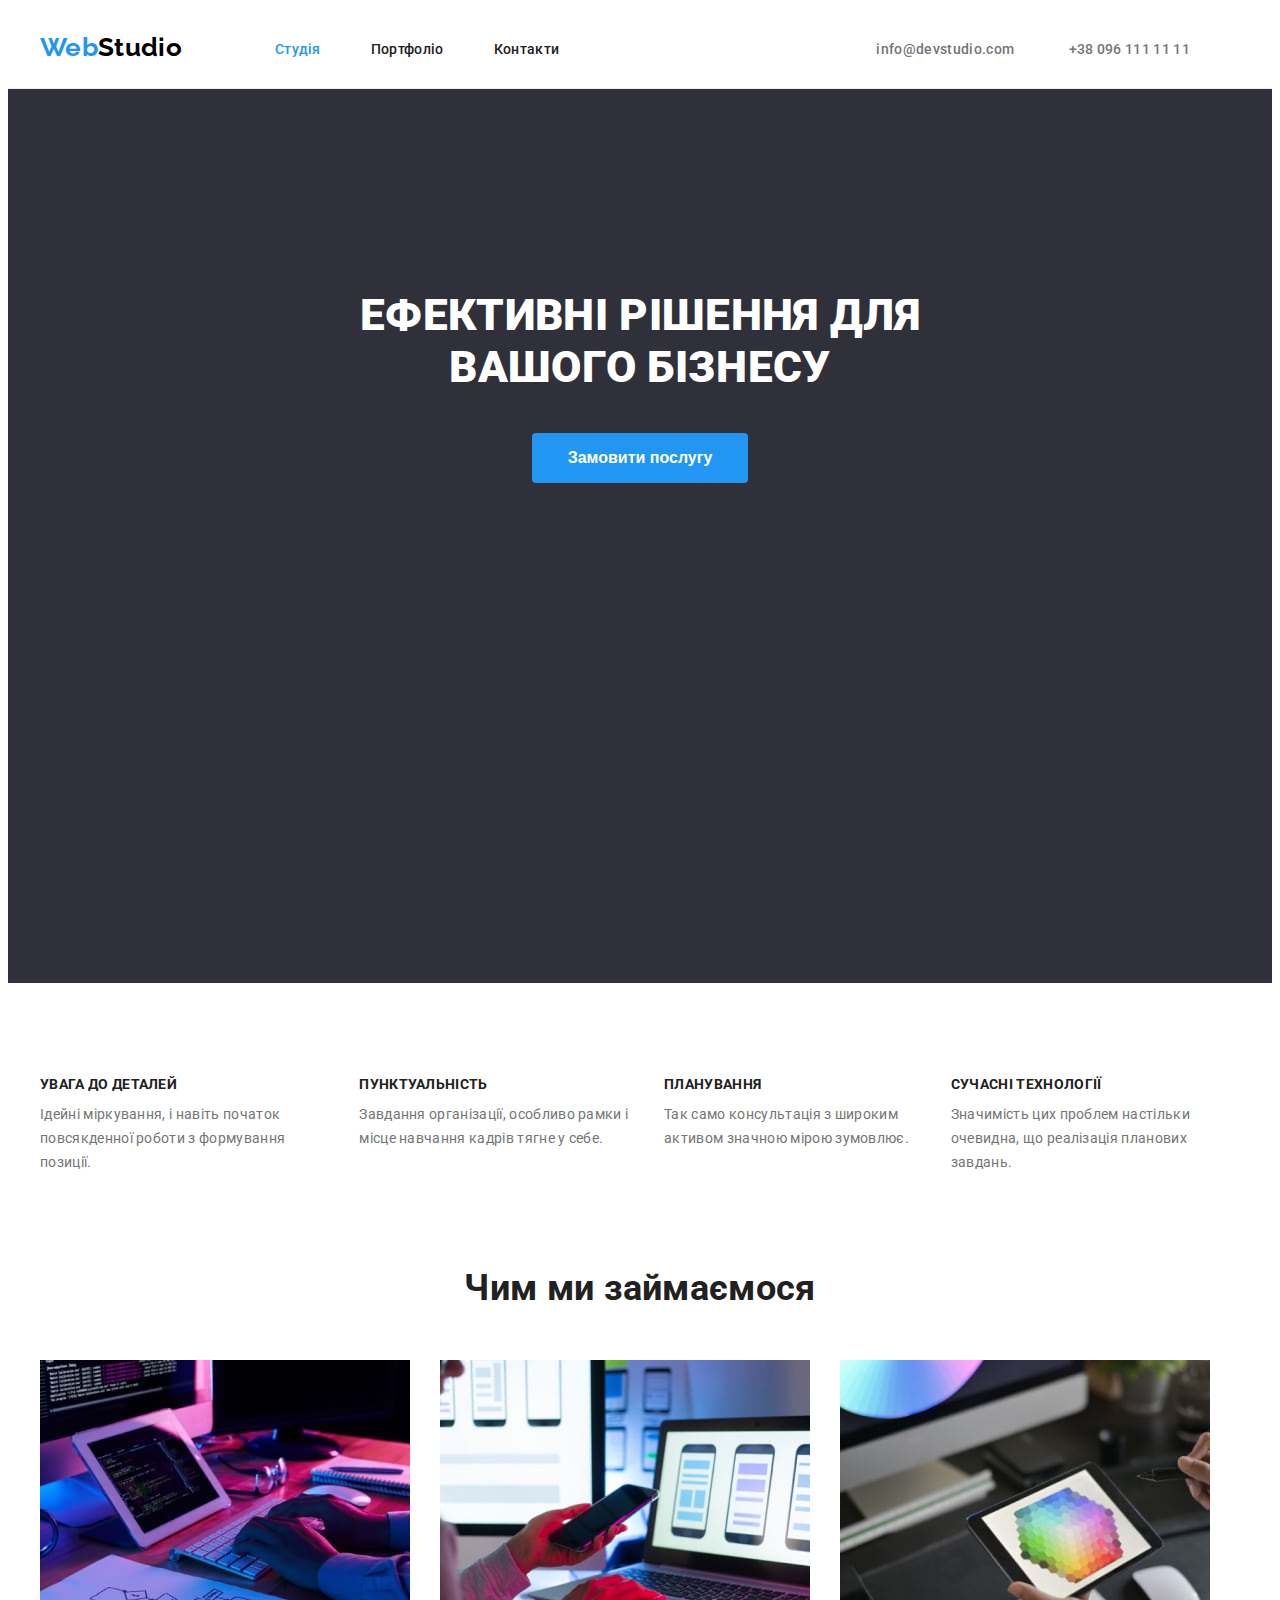
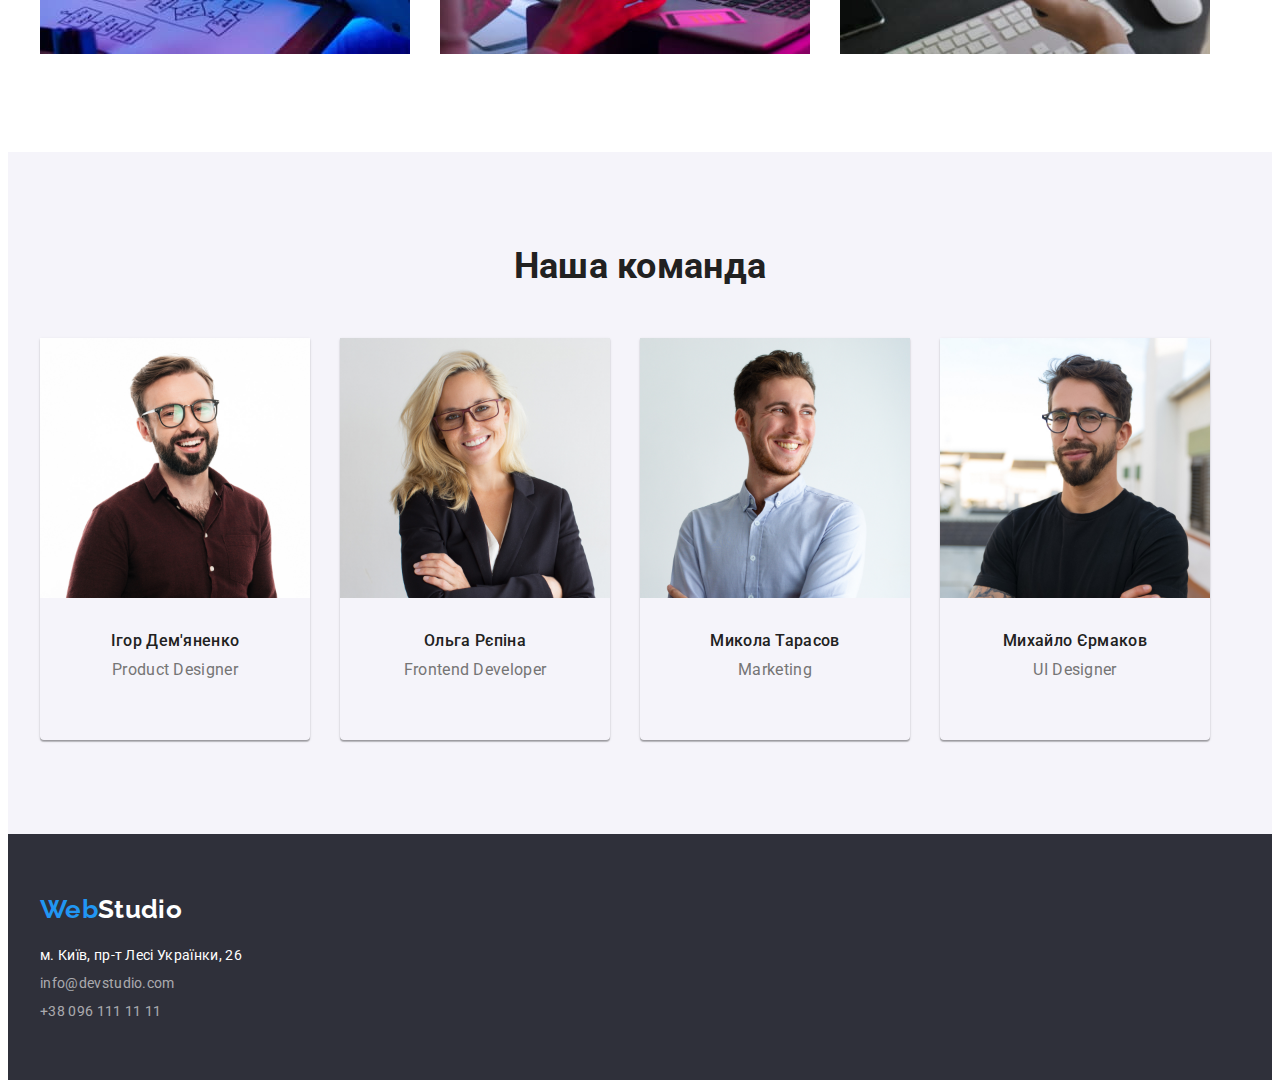
==== index.html @ 250f9b8c "start" ====
<!DOCTYPE html>
<html lang="ua">
  <head>
    <meta charset="UTF-8" />
    <meta http-equiv="X-UA-Compatible" content="IE=edge" />
    <meta name="viewport" content="width=device-width, initial-scale=1.0" />
    <title>Hometask 1</title>
    <link
      rel="stylesheet"
      href="https://cdnjs.cloudflare.com/ajax/libs/modern-normalize/1.1.0/modern-normalize.min.css"
      integrity="sha512-wpPYUAdjBVSE4KJnH1VR1HeZfpl1ub8YT/NKx4PuQ5NmX2tKuGu6U/JRp5y+Y8XG2tV+wKQpNHVUX03MfMFn9Q=="
      crossorigin="anonymous"
      referrerpolicy="no-referrer"
    />
    <link
      href="https://fonts.googleapis.com/css2?family=Raleway:wght@700&family=Roboto:wght@400;500;700;900&display=swap"
      rel="stylesheet"
    />
    <link rel="stylesheet" href="./css/styles.css" />
  </head>
  <body>
    <!-- Шапка сайта -->
    <header class="header">
      <div class="container header-container">
        <nav class="navigation">
          <a class="logo" href="./index.html"> Web<span class="logo-black">Studio</span> </a>

          <ul class="site-nav list">
            <li><a href="/" class="link active">Студія</a></li>
            <li><a href="./portfolio.html" class="link">Портфоліо</a></li>
            <li><a href="" class="link">Контакти</a></li>
          </ul>
        </nav>

        <div class="header-right">
          <a href="mailto:info@devstudio.com" class="contact-link">info@devstudio.com</a>
          <a href="tel:+380961111111" class="contact-link">+38 096 111 11 11</a>
        </div>
      </div>
    </header>
    <main>
      <!-- Послуга -->
      <section class="section service">
        <div class="container">
          <div class="service-wrap">
            <h1 class="service-title">Ефективні рішення для вашого бізнесу</h1>
            <button type="button" class="order-button">Замовити послугу</button>
          </div>
        </div>
      </section>
      <!-- Особливості -->
      <section class="section features">
        <div class="container">
          <h2 class="section-title">Особливості</h2>
          <ul class="features-list">
            <li class="feature-item">
              <h3 class="features-title">УВАГА ДО ДЕТАЛЕЙ</h3>
              <p class="text">
                Ідейні міркування, і навіть початок повсякденної роботи з формування позиції.
              </p>
            </li>
            <li class="feature-item">
              <h3 class="features-title">ПУНКТУАЛЬНІСТЬ</h3>
              <p class="text">
                Завдання організації, особливо рамки і місце навчання кадрів тягне у себе.
              </p>
            </li>
            <li class="feature-item">
              <h3 class="features-title">ПЛАНУВАННЯ</h3>
              <p class="text">Так само консультація з широким активом значною мірою зумовлює.</p>
            </li>
            <li class="feature-item">
              <h3 class="features-title">СУЧАСНІ ТЕХНОЛОГІЇ</h3>
              <p class="text">
                Значимість цих проблем настільки очевидна, що реалізація планових завдань.
              </p>
            </li>
          </ul>
        </div>
      </section>
      <!-- Навички -->
      <section class="section skils">
        <div class="container">
          <h2 class="skils-title">Чим ми займаємося</h2>
          <ul class="skils-list">
            <li class="skils-item">
              <img src="./images/img-box1.jpg" alt="Десктопні додатки" width="370" />
            </li>
            <li class="skils-item">
              <img src="./images/img-box2.jpg" alt="Мобільні додатки" width="370" />
            </li>
            <li class="skils-item">
              <img src="./images/img-box3.jpg" alt="Дизайнерські рішення" width="370" />
            </li>
          </ul>
        </div>
      </section>
      <!-- Команда -->
      <section class="section team">
        <div class="container">
          <h2 class="section-title">Наша команда</h2>
          <ul class="team-list">
            <li class="team-item">
              <img src="./images/img-card1.jpg" alt="Ігор Дем'яненко" width="270" />
              <div class="card-info">
                <h3 class="name-title">Ігор Дем'яненко</h3>
                <p class="text">Product Designer</p>
              </div>
            </li>
            <li class="team-item">
              <img src="./images/img-card2.jpg" alt="Ольга Рєпіна" width="270" />
              <div class="card-info">
                <h3 class="name-title">Ольга Рєпіна</h3>
                <p class="text">Frontend Developer</p>
              </div>
            </li>
            <li class="team-item">
              <img src="./images/img-card3.jpg" alt="Микола Тарасов" width="270" />
              <div class="card-info">
                <h3 class="name-title">Микола Тарасов</h3>
                <p class="text">Marketing</p>
              </div>
            </li>
            <li class="team-item">
              <img src="./images/img-card4.jpg" alt="Михайло Єрмаков" width="270" />
              <div class="card-info">
                <h3 class="name-title">Михайло Єрмаков</h3>
                <p class="text">UI Designer</p>
              </div>
            </li>
          </ul>
        </div>
      </section>
    </main>
    <!-- Адреси -->
    <footer class="footer">
      <div class="container">
        <a class="logo" href="./index.html"> Web<span class="logo-white">Studio</span> </a>
        <address>
          <ul class="address-list">
            <li class="address-item">
              <a href="https://goo.gl/maps/wEpCzDUVnpKATDQ2A" class="contact-link">
                <span class="address-link">м. Київ, пр-т Лесі Українки, 26</span>
              </a>
            </li>
            <li class="address-item">
              <a href="mailto:info@devstudio.com" class="contact-link">info@devstudio.com</a>
            </li>
            <li class="address-item">
              <a href="tel:+380961111111" class="contact-link">+38 096 111 11 11</a>
            </li>
          </ul>
        </address>
      </div>
    </footer>
  </body>
</html>
---- css/styles.css ----
:root {
  --primary-text-color: #212121;
  --title-text-color: #212121;
  --accent-color: #2196f3;
  --primary-white-color: #ffffff;
  --secondary-text-color: #757575;
  --primary-grey-color: #2f303a;
  --secondary-white-color: #f5f5f5;
}

body {
  color: var(--primary-text-color);
  background-color: var(--primary-white-color);
  font-family: Roboto, sans-serif;
  letter-spacing: 0.02em;
}

h1,
h2,
h3,
h4,
h5,
h6,
ul,
p {
  margin: 0;
}

ul {
  padding: 0;
  list-style: none;
}

.section {
  padding: 94px 0;
}

.container {
  max-width: 1200px;
  padding: 0 15px;
  margin: 0 auto;
}

/* цвет основного текста #212121 */

/* вторичный цвет текста #757575 */

/* вторичный цвет текста номера rgba(255, 255, 255, 0.6); */

/* белый #FFFFFF */

/* акцент #2196F3 */

/* цвет фона шапка сайта #FFFFFF */

/* основной цвет фона #F5F5F5; */

/* цвет фона раздел услуга и адрес #2F303A */

/* цвет фона раздела команда #F5F4FA */

.header {
  border-bottom: 1px solid #ececec;
}

.header-container {
  display: flex;
  justify-content: space-between;
  align-items: center;
  height: 80px;
}

.navigation {
  display: flex;
  align-items: center;
}

.logo {
  color: var(--accent-color);
  font-family: Raleway, sans serif;
  font-weight: 700;
  font-size: 26px;
  line-height: 1.2;
  text-decoration: none;
}

.header .logo {
  margin-right: 93px;
}

.logo-black {
  color: #000000;
  font-family: Raleway, sans serif;
  font-weight: 700;
  font-size: 26px;
  line-height: 1.2;
  text-decoration: none;
}

.logo-white {
  color: var(--primary-white-color);
  font-family: Raleway, sans serif;
  font-weight: 700;
  font-size: 26px;
  line-height: 1.2;
  text-decoration: none;
}
/*  Site nav */

.site-nav {
  display: flex;
}

.site-nav .link {
  color: var(--title-text-color);
  font-weight: 500;
  font-size: 14px;
  line-height: 1.2;
  text-decoration: none;
  margin-right: 50px;
}

.site-nav li:last-child .link {
  margin-right: 0;
}

.site-nav .link.active {
  color: var(--accent-color);
}

.site-nav .link:hover,
.site-nav .link:focus {
  color: var(--accent-color);
}
.header .contact-link {
  color: var(--secondary-text-color);
  font-weight: 500;
  font-size: 14px;
  line-height: 1.14;
  text-decoration: none;
  margin-right: 50px;
}
.header .contact-link:hover,
.header .contact-link:focus {
  color: var(--accent-color);
}
/* Button */

.order-button {
  color: var(--primary-white-color);
  background-color: var(--accent-color);
  font-weight: 700;
  font-size: 16px;
  line-height: 1.8;
  width: 216px;
  height: 50px;
  margin-top: 40px;
  left: 692px;
  top: 430px;
  cursor: pointer;
  border: none;
  border-radius: 4px;
}
.order-button:hover,
.order-button:focus {
  background-color: #188ce8;
}
.filter-button {
  color: var(--title-text-color);
  background-color: #f5f4fa;
  font-weight: 500;
  font-size: 16px;
  line-height: 1.6;
  padding: 0 25px;
  height: 38px;
  left: 593px;
  top: 174px;
  font-family: inherit;
  cursor: pointer;
  border: none;
  border-radius: 4px;
}
.filter-button:hover,
.filter-button:focus {
  color: var(--primary-white-color);
  background-color: var(--accent-color);
}
.filter-button.active {
  color: var(--primary-white-color);
  background-color: var(--accent-color);
}

/* Service */
.service .container {
  display: flex;
  justify-content: center;
}

.service {
  height: 600px;
  padding-top: 200px;
  background-color: var(--primary-grey-color);
}
.service-wrap {
  display: flex;
  width: 696px;
  flex-direction: column;
  align-items: center;
}
.service-title {
  color: var(--primary-white-color);
  font-weight: 900;
  font-size: 44px;
  /* line-height: 1.36; */
  text-align: center;
  text-transform: uppercase;
}

/* Features */
.features .section-title {
  display: none;
}
.features-title {
  margin-bottom: 10px;
  color: var(--title-text-color);
  font-weight: 700;
  font-size: 14px;
  line-height: 1.14;
}

.features-list {
  display: flex;
}

.feature-item {
  margin-right: 30px;
}

.feature-item:last-child {
  margin-right: 0;
}

.features-list .text {
  color: var(--secondary-text-color);
  font-size: 14px;
  line-height: 1.7;
}

/* Skils */
.section.skils {
  padding-top: 0;
}

.skils-title {
  margin-bottom: 50px;
  color: var(--title-text-color);
  font-weight: 700;
  font-size: 36px;
  line-height: 1.16;
  text-align: center;
}

.skils-list {
  display: flex;
}

.skils-item {
  margin-right: 30px;
}

.skils-item:last-child {
  margin-right: 0;
}

/* Team */
.team {
  background-color: #f5f4fa;
}
.team .section-title {
  margin-bottom: 50px;
  color: var(--title-text-color);
  font-weight: 700;
  font-size: 36px;
  line-height: 1.16;
  text-align: center;
}
.team .name-title {
  margin: 30px 0 10px 0;
  color: var(--title-text-color);
  font-weight: 500;
  font-size: 16px;
  line-height: 1.18;
  text-align: center;
}

.team-list {
  display: flex;
}

.team-item {
  margin-right: 30px;
  box-shadow: 0px 1px 3px rgba(0, 0, 0, 0.12), 0px 1px 1px rgba(0, 0, 0, 0.14),
    0px 2px 1px rgba(0, 0, 0, 0.2);
  border-radius: 0px 0px 4px 4px;
}

.team-item:last-child {
  margin-right: 0;
}

.card-info {
  height: 108px;
}

.team-list .text {
  color: var(--secondary-text-color);
  font-size: 16px;
  line-height: 1.18;
  text-align: center;
}

/* Portfolio */

.portfolio .container {
  display: flex;
  flex-direction: column;
  align-items: center;
}

.portfolio .section-title {
  display: none;
}

/* Filter */
.filter {
  display: flex;
  margin-bottom: 50px;
}

.filter-item {
  margin-right: 8px;
}

.filter-item:last-child {
  margin-right: 0;
}

.portfolio-list {
  display: flex;
  flex-wrap: wrap;
  justify-content: space-between;
}

.portfolio-item {
  display: flex;
  flex-direction: column;
  width: 370px;
  height: 404px;
  margin-bottom: 30px;
}

.portfolio-card {
  height: 110px;
  padding: 20px 24px;
  border: 1px solid #eeeeee;
  border-top: none;
}

.portfolio-list .title {
  margin-bottom: 4px;
  color: var(--title-text-color);
  font-weight: 700;
  font-size: 18px;
  line-height: 2;
}
.portfolio-list .text {
  color: var(--secondary-text-color);
  font-size: 16px;
  line-height: 1.87;
}

/* Footer */

.footer .container {
  padding: 60px 0;
}

.footer .logo {
  margin-bottom: 20px;
  display: block;
}

/* Adress */
.footer {
  background-color: #2f303a;
}
.address-list .address-link {
  color: var(--primary-white-color);
  font-size: 14px;
  font-style: normal;
  line-height: 1.17;
}
.address-list .contact-link {
  color: rgba(255, 255, 255, 0.6);
  font-size: 14px;
  font-style: normal;
  line-height: 1.17;
  text-decoration: none;
}
.address-list .address-link:hover,
.address-list .address-link:focus {
  color: var(--accent-color);
}
.address-list .contact-link:hover,
.address-list .contact-link:focus {
  color: var(--accent-color);
}

.address-item {
  margin-bottom: 9px;
}

.address-item:last-child {
  margin-bottom: 0;
}
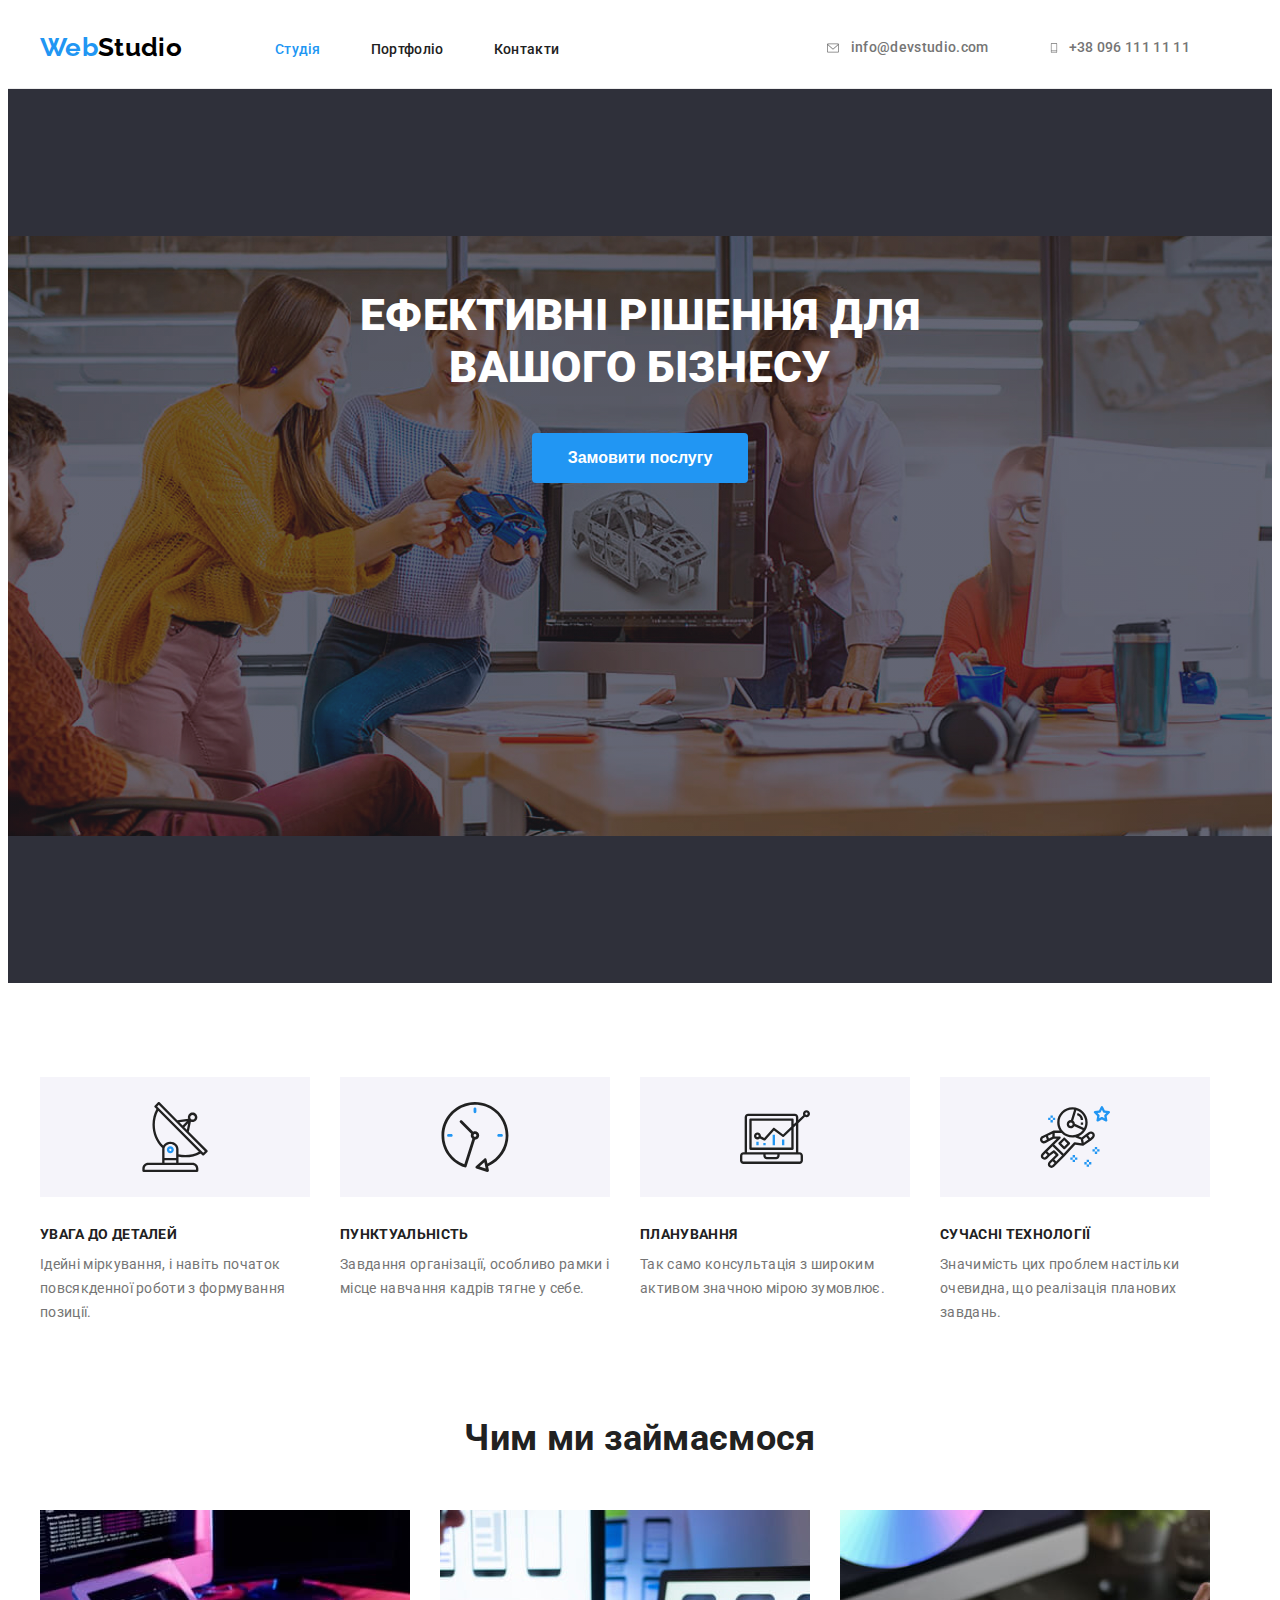
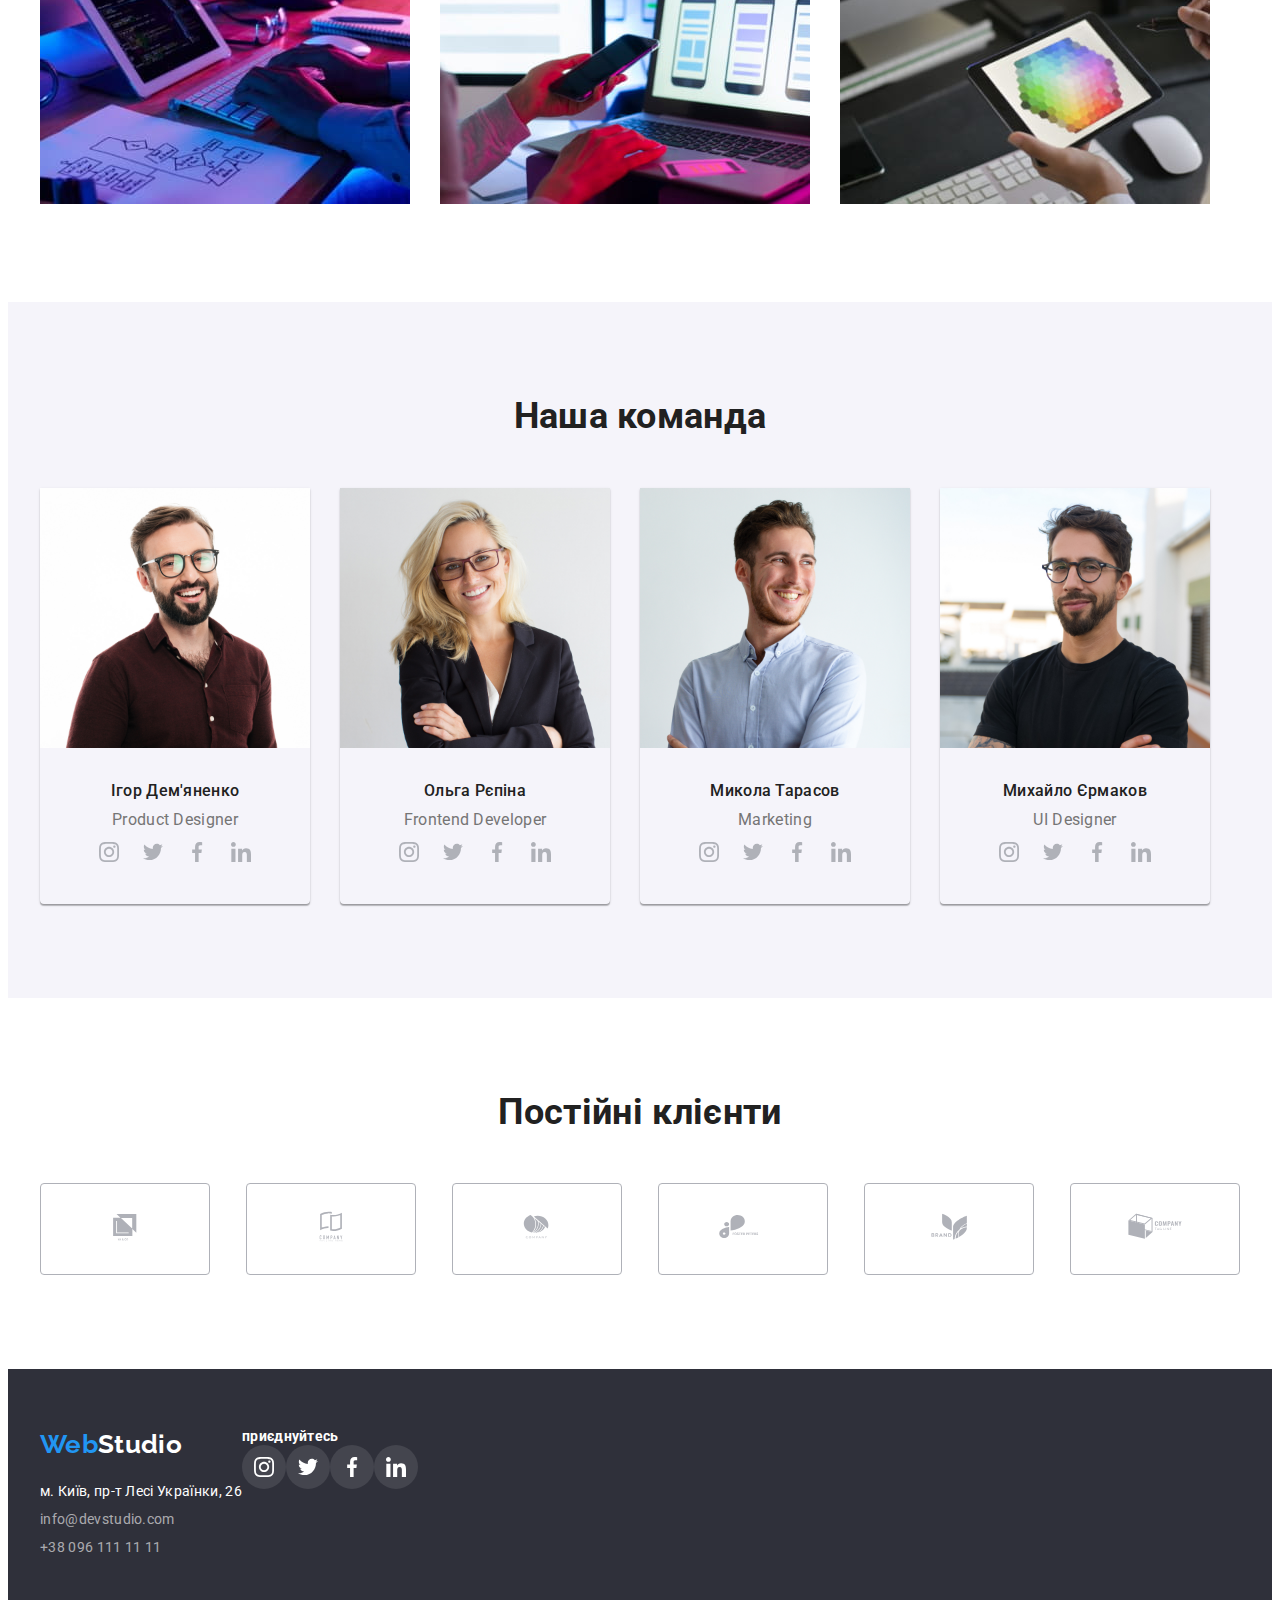
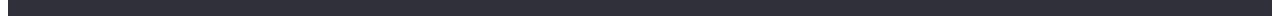
==== commit 740e778d: "Последующие заметки" ====
--- a/index.html
+++ b/index.html
@@ -33,8 +33,18 @@
         </nav>
 
         <div class="header-right">
-          <a href="mailto:info@devstudio.com" class="contact-link">info@devstudio.com</a>
-          <a href="tel:+380961111111" class="contact-link">+38 096 111 11 11</a>
+          <a href="mailto:info@devstudio.com" class="contact-link">
+            <svg class="icon-header" width="16" height="12">
+              <use href="./images/icons.svg#icon-email"></use>
+            </svg>
+            info@devstudio.com</a
+          >
+          <a href="tel:+380961111111" class="contact-link">
+            <svg class="icon-header" width="10" height="16">
+              <use href="./images/icons.svg#icon-phone"></use>
+            </svg>
+            +38 096 111 11 11</a
+          >
         </div>
       </div>
     </header>
@@ -54,22 +64,42 @@
           <h2 class="section-title">Особливості</h2>
           <ul class="features-list">
             <li class="feature-item">
+              <div class="feature-icons">
+                <svg class="icon-features" width="70" height="70">
+                  <use href="./images/icons.svg#icon-antenna"></use>
+                </svg>
+              </div>
               <h3 class="features-title">УВАГА ДО ДЕТАЛЕЙ</h3>
               <p class="text">
                 Ідейні міркування, і навіть початок повсякденної роботи з формування позиції.
               </p>
             </li>
             <li class="feature-item">
+              <div class="feature-icons">
+                <svg class="icon-features" width="70" height="70">
+                  <use href="./images/icons.svg#icon-clock"></use>
+                </svg>
+              </div>
               <h3 class="features-title">ПУНКТУАЛЬНІСТЬ</h3>
               <p class="text">
                 Завдання організації, особливо рамки і місце навчання кадрів тягне у себе.
               </p>
             </li>
             <li class="feature-item">
+              <div class="feature-icons">
+                <svg class="icon-features" width="70" height="70">
+                  <use href="./images/icons.svg#icon-diagram"></use>
+                </svg>
+              </div>
               <h3 class="features-title">ПЛАНУВАННЯ</h3>
               <p class="text">Так само консультація з широким активом значною мірою зумовлює.</p>
             </li>
             <li class="feature-item">
+              <div class="feature-icons">
+                <svg class="icon-features" width="70" height="70">
+                  <use href="./images/icons.svg#icon-astronaut"></use>
+                </svg>
+              </div>
               <h3 class="features-title">СУЧАСНІ ТЕХНОЛОГІЇ</h3>
               <p class="text">
                 Значимість цих проблем настільки очевидна, що реалізація планових завдань.
@@ -105,6 +135,36 @@
               <div class="card-info">
                 <h3 class="name-title">Ігор Дем'яненко</h3>
                 <p class="text">Product Designer</p>
+                <ul class="social-icons">
+                  <li>
+                    <a class="link-svg" href="#">
+                      <svg class="icon-team" width="20" height="20">
+                        <use href="./images/icons.svg#icon-instagram"></use>
+                      </svg>
+                    </a>
+                  </li>
+                  <li>
+                    <a class="link-svg" href="#">
+                      <svg class="icon-team" width="20" height="20">
+                        <use href="./images/icons.svg#icon-twitter"></use>
+                      </svg>
+                    </a>
+                  </li>
+                  <li>
+                    <a class="link-svg" href="#">
+                      <svg class="icon-team" width="20" height="20">
+                        <use href="./images/icons.svg#icon-facebook"></use>
+                      </svg>
+                    </a>
+                  </li>
+                  <li>
+                    <a class="link-svg" href="#">
+                      <svg class="icon-team" width="20" height="20">
+                        <use href="./images/icons.svg#icon-linkedin"></use>
+                      </svg>
+                    </a>
+                  </li>
+                </ul>
               </div>
             </li>
             <li class="team-item">
@@ -112,6 +172,38 @@
               <div class="card-info">
                 <h3 class="name-title">Ольга Рєпіна</h3>
                 <p class="text">Frontend Developer</p>
+                <div class="social-icons">
+                  <ul class="social-icons">
+                    <li>
+                      <a class="link-svg" href="#">
+                        <svg class="icon-team" width="20" height="20">
+                          <use href="./images/icons.svg#icon-instagram"></use>
+                        </svg>
+                      </a>
+                    </li>
+                    <li>
+                      <a class="link-svg" href="#">
+                        <svg class="icon-team" width="20" height="20">
+                          <use href="./images/icons.svg#icon-twitter"></use>
+                        </svg>
+                      </a>
+                    </li>
+                    <li>
+                      <a class="link-svg" href="#">
+                        <svg class="icon-team" width="20" height="20">
+                          <use href="./images/icons.svg#icon-facebook"></use>
+                        </svg>
+                      </a>
+                    </li>
+                    <li>
+                      <a class="link-svg" href="#">
+                        <svg class="icon-team" width="20" height="20">
+                          <use href="./images/icons.svg#icon-linkedin"></use>
+                        </svg>
+                      </a>
+                    </li>
+                  </ul>
+                </div>
               </div>
             </li>
             <li class="team-item">
@@ -119,6 +211,38 @@
               <div class="card-info">
                 <h3 class="name-title">Микола Тарасов</h3>
                 <p class="text">Marketing</p>
+                <div class="social-icons">
+                  <ul class="social-icons">
+                    <li>
+                      <a class="link-svg" href="#">
+                        <svg class="icon-team" width="20" height="20">
+                          <use href="./images/icons.svg#icon-instagram"></use>
+                        </svg>
+                      </a>
+                    </li>
+                    <li>
+                      <a class="link-svg" href="#">
+                        <svg class="icon-team" width="20" height="20">
+                          <use href="./images/icons.svg#icon-twitter"></use>
+                        </svg>
+                      </a>
+                    </li>
+                    <li>
+                      <a class="link-svg" href="#">
+                        <svg class="icon-team" width="20" height="20">
+                          <use href="./images/icons.svg#icon-facebook"></use>
+                        </svg>
+                      </a>
+                    </li>
+                    <li>
+                      <a class="link-svg" href="#">
+                        <svg class="icon-team" width="20" height="20">
+                          <use href="./images/icons.svg#icon-linkedin"></use>
+                        </svg>
+                      </a>
+                    </li>
+                  </ul>
+                </div>
               </div>
             </li>
             <li class="team-item">
@@ -126,7 +250,89 @@
               <div class="card-info">
                 <h3 class="name-title">Михайло Єрмаков</h3>
                 <p class="text">UI Designer</p>
-              </div>
+                <div class="social-icons">
+                  <ul class="social-icons">
+                    <li>
+                      <a class="link-svg" href="#">
+                        <svg class="icon-team" width="20" height="20">
+                          <use href="./images/icons.svg#icon-instagram"></use>
+                        </svg>
+                      </a>
+                    </li>
+                    <li>
+                      <a class="link-svg" href="#">
+                        <svg class="icon-team" width="20" height="20">
+                          <use href="./images/icons.svg#icon-twitter"></use>
+                        </svg>
+                      </a>
+                    </li>
+                    <li>
+                      <a class="link-svg" href="#">
+                        <svg class="icon-team" width="20" height="20">
+                          <use href="./images/icons.svg#icon-facebook"></use>
+                        </svg>
+                      </a>
+                    </li>
+                    <li>
+                      <a class="link-svg" href="#">
+                        <svg class="icon-team" width="20" height="20">
+                          <use href="./images/icons.svg#icon-linkedin"></use>
+                        </svg>
+                      </a>
+                    </li>
+                  </ul>
+                </div>
+              </div>
+            </li>
+          </ul>
+        </div>
+      </section>
+      <!--Постійні клієнти -->
+      <section class="clients">
+        <div class="container">
+          <h2 class="clients-title">Постійні клієнти</h2>
+          <ul class="clients-list">
+            <li class="clients-item">
+              <a class="svg-clients" href="#">
+                <svg class="icon-logo" width="106" height="60">
+                  <use href="./images/icons.svg#icon-Logo1"></use>
+                </svg>
+              </a>
+            </li>
+             <li class="clients-item">
+              <a class="svg-clients" href="#">
+                <svg class="icon-logo" width="106" height="60">
+                  <use href="./images/icons.svg#icon-Logo2"></use>
+                </svg>
+              </a>
+            </li>
+            <li class="clients-item">
+              <a class="svg-clients" href="#">
+                <svg class="icon-logo" width="106" height="60">
+                  <use href="./images/icons.svg#icon-Object3"></use>
+                </svg>
+              </a>
+            </li>
+             <li class="clients-item">
+              <a class="svg-clients" href="#">
+                <svg class="icon-logo" width="106" height="60">
+                  <use href="./images/icons.svg#icon-Logo3"></use>
+                </svg>
+              </a>
+            </li>
+            <li class="clients-item">
+              <a class="svg-clients" href="#">
+                <svg class="icon-logo" width="106" height="60">
+                  <use href="./images/icons.svg#icon-group5"></use>
+                </svg>
+              </a>
+            </li>
+            <li class="clients-item">
+              <a class="svg-clients" href="#">
+                <svg class="icon-logo" width="106" height="60">
+                  <use href="./images/icons.svg#icon-Object6"></use>
+                </svg>
+              </a>
             </li>
           </ul>
         </div>
@@ -135,6 +341,7 @@
     <!-- Адреси -->
     <footer class="footer">
       <div class="container">
+        <div class="footer-block">
         <a class="logo" href="./index.html"> Web<span class="logo-white">Studio</span> </a>
         <address>
           <ul class="address-list">
@@ -151,6 +358,40 @@
             </li>
           </ul>
         </address>
+        </div>
+        <div class="footer-block">
+          <h2 class="footer-title">приєднуйтесь</h2>
+          <ul class="list-end">
+            <li class="footer-icon">
+              <a class="svg-end" href="#">
+                <svg class="icon-logo" width="20" height="20">
+                  <use href="./images/icons.svg#icon-instagram"></use>
+                </svg>
+              </a>
+            </li>
+            <li class="footer-icon">
+              <a class="svg-end" href="#">
+                <svg class="icon-logo" width="20" height="20">
+                  <use href="./images/icons.svg#icon-twitter"></use>
+                </svg>
+              </a>
+            </li>
+            <li class="footer-icon">
+              <a class="svg-end" href="#">
+                <svg class="icon-logo" width="20" height="20">
+                  <use href="./images/icons.svg#icon-facebook"></use>
+                </svg>
+              </a>
+            </li>
+            <li class="footer-icon">
+              <a class="svg-end" href="#">
+                <svg class="icon-logo" width="20" height="20">
+                  <use href="./images/icons.svg#icon-linkedin"></use>
+                </svg>
+              </a>
+            </li>
+          </ul>
+
       </div>
     </footer>
   </body>
--- a/css/styles.css
+++ b/css/styles.css
@@ -139,11 +139,30 @@
   line-height: 1.14;
   text-decoration: none;
   margin-right: 50px;
-}
+  display: flex;
+  align-items: center;
+}
+
+.header-right {
+  display: flex;
+}
+.header-right .icon-header {
+  margin: 10px;
+}
+.header-right .icon-header:hover,
+.header-right .icon-header:focus {
+  color: var(--accent-color);
+}
+
 .header .contact-link:hover,
 .header .contact-link:focus {
   color: var(--accent-color);
 }
+
+.icon-header {
+  fill: currentColor;
+}
+
 /* Button */
 
 .order-button {
@@ -199,7 +218,12 @@
 .service {
   height: 600px;
   padding-top: 200px;
-  background-color: var(--primary-grey-color);
+  background-color: #2f303a;
+  background-image: linear-gradient(rgba(47, 48, 58, 0.4), rgba(47, 48, 58, 0.4)),
+    url(../images/new-photo.jpg);
+  background-size: 1600px auto;
+  background-position: center center;
+  background-repeat: no-repeat;
 }
 .service-wrap {
   display: flex;
@@ -234,6 +258,15 @@
 
 .feature-item {
   margin-right: 30px;
+  max-width: 270px;
+}
+.feature-icons {
+  background-color: #f5f4fa;
+  height: 120px;
+  display: flex;
+  justify-content: center;
+  align-items: center;
+  margin-bottom: 30px;
 }
 
 .feature-item:last-child {
@@ -309,7 +342,10 @@
 }
 
 .card-info {
-  height: 108px;
+  display: flex;
+  flex-direction: column;
+  align-items: center;
+  padding-bottom: 30px;
 }
 
 .team-list .text {
@@ -318,6 +354,27 @@
   line-height: 1.18;
   text-align: center;
 }
+.link-svg {
+  width: 44px;
+  height: 44px;
+  border-radius: 50%;
+  color: #afb1b8;
+  display: flex;
+  justify-content: center;
+  align-items: center;
+}
+
+.icon-team {
+  fill: currentColor;
+}
+.link-svg:hover,
+.link-svg:focus {
+  background-color: #2196f3;
+  color: #ffffff;
+}
+.social-icons {
+  display: flex;
+}
 
 /* Portfolio */
 
@@ -329,6 +386,12 @@
 
 .portfolio .section-title {
   display: none;
+}
+
+.portfolio-item:hover,
+.portfolio-item:focus {
+  box-shadow: 0px 1px 1px rgba(0, 0, 0, 0.12), 0px 4px 4px rgba(0, 0, 0, 0.06),
+    1px 4px 6px rgba(0, 0, 0, 0.16);
 }
 
 /* Filter */
@@ -378,11 +441,76 @@
   font-size: 16px;
   line-height: 1.87;
 }
+/* Clients  */
+.clients {
+  padding-bottom: 94px;
+  padding-top: 94px;
+}
+.clients-title {
+  color: #212121;
+  margin-bottom: 50px;
+  font-weight: 700;
+  font-size: 36px;
+  line-height: 1.16;
+  text-align: center;
+}
+.clients-list {
+  display: flex;
+  justify-content: space-between;
+}
+.clients-item {
+  width: 170px;
+  height: 92px;
+  display: flex;
+  justify-content: center;
+  align-items: center;
+  box-sizing: border-box;
+  border: 1px solid #afb1b8;
+  border-radius: 4px;
+}
+.svg-clients:hover,
+.svg-clients:focus {
+  color: #2196F3; 
+}
+.svg-clients {
+  color: #AFB1B8;
+}
+.svg-end:hover,
+.svg-end:focus {
+  color: #FFFFFF;
+  background-color: #2196F3;
+}
+.svg-end {
+  width: 44px;
+  height: 44px;
+  border-radius: 50%;
+  color: #FFFFFF;
+  background: rgba(255, 255, 255, 0.1);
+  display: flex;
+  justify-content: center;
+  align-items: center;
+}
+.icon-logo {
+  fill: currentColor;
+}
 
 /* Footer */
 
 .footer .container {
   padding: 60px 0;
+  display: flex;
+}
+.footer-title {
+  color: #ffffff;
+
+  font-weight: 700;
+  font-size: 14px;
+  line-height: 1.14;
+}
+
+
+.list-end {
+  display: flex;
 }
 
 .footer .logo {
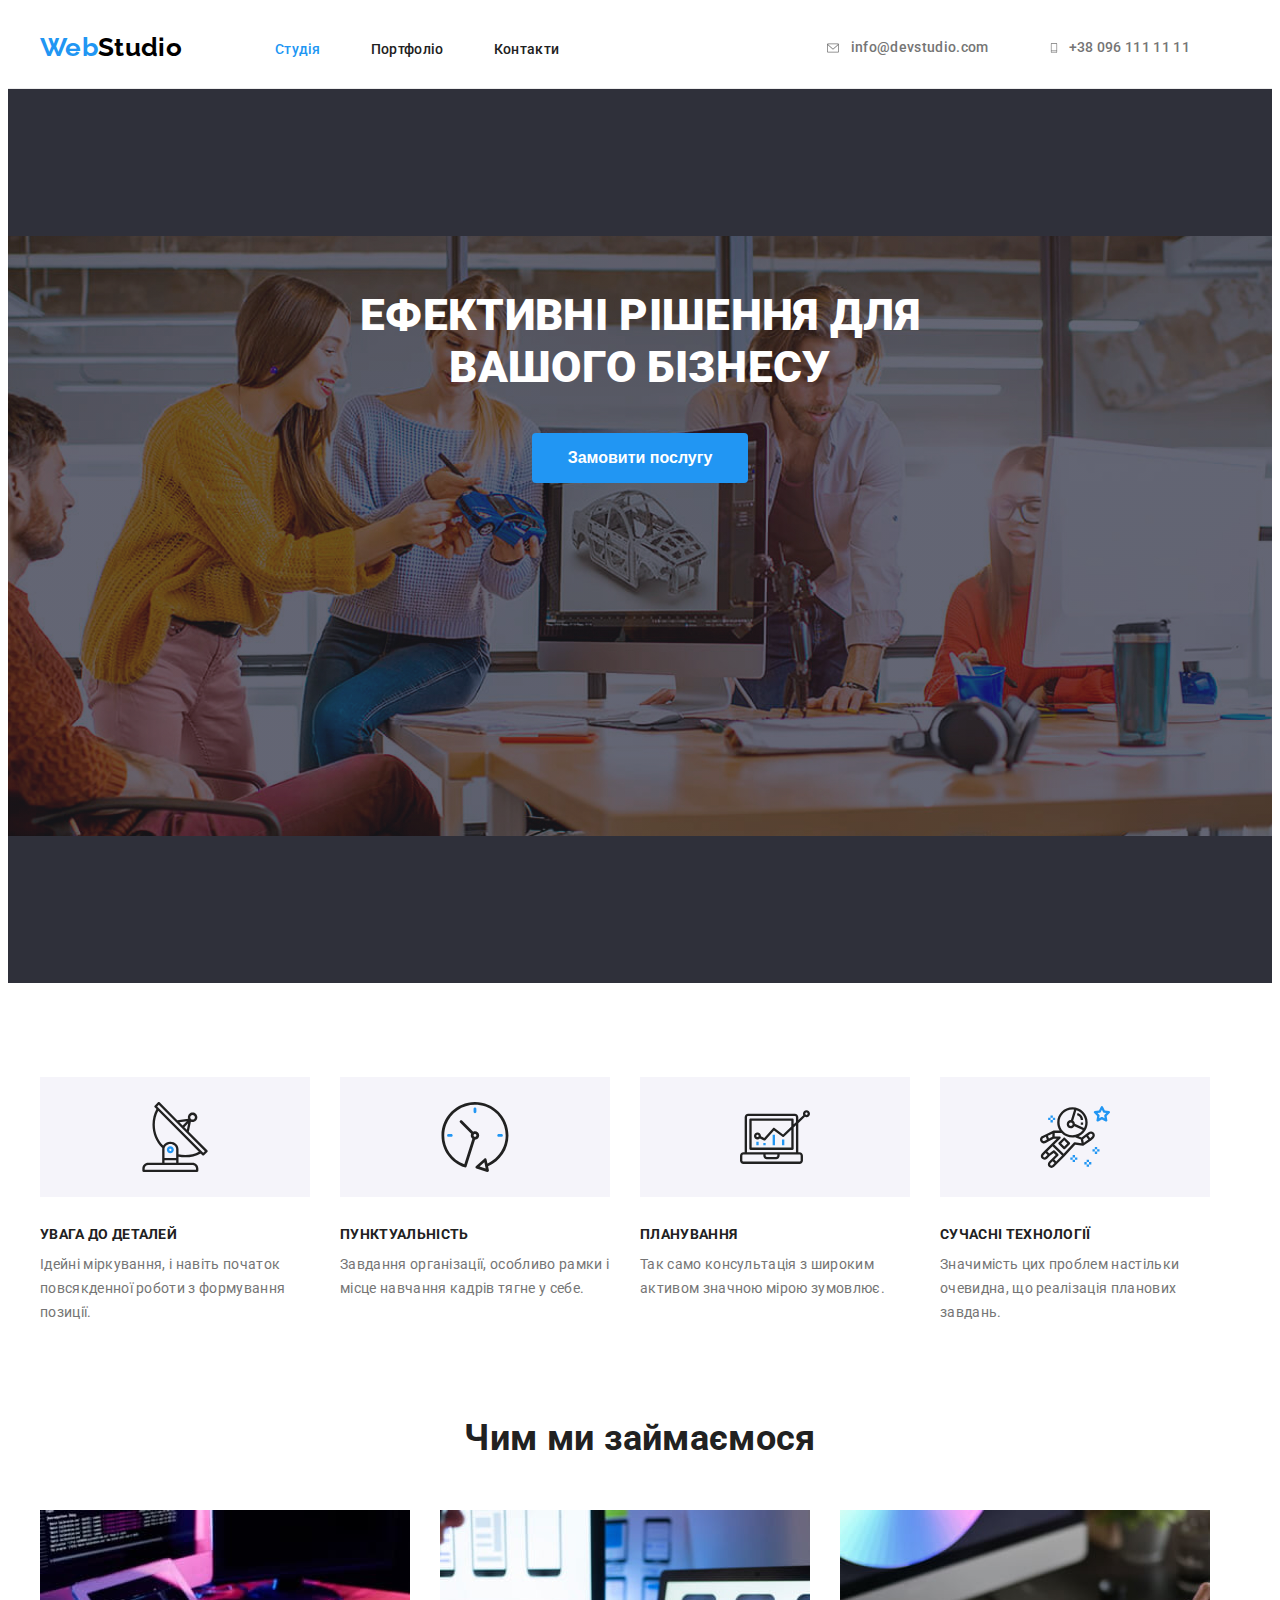
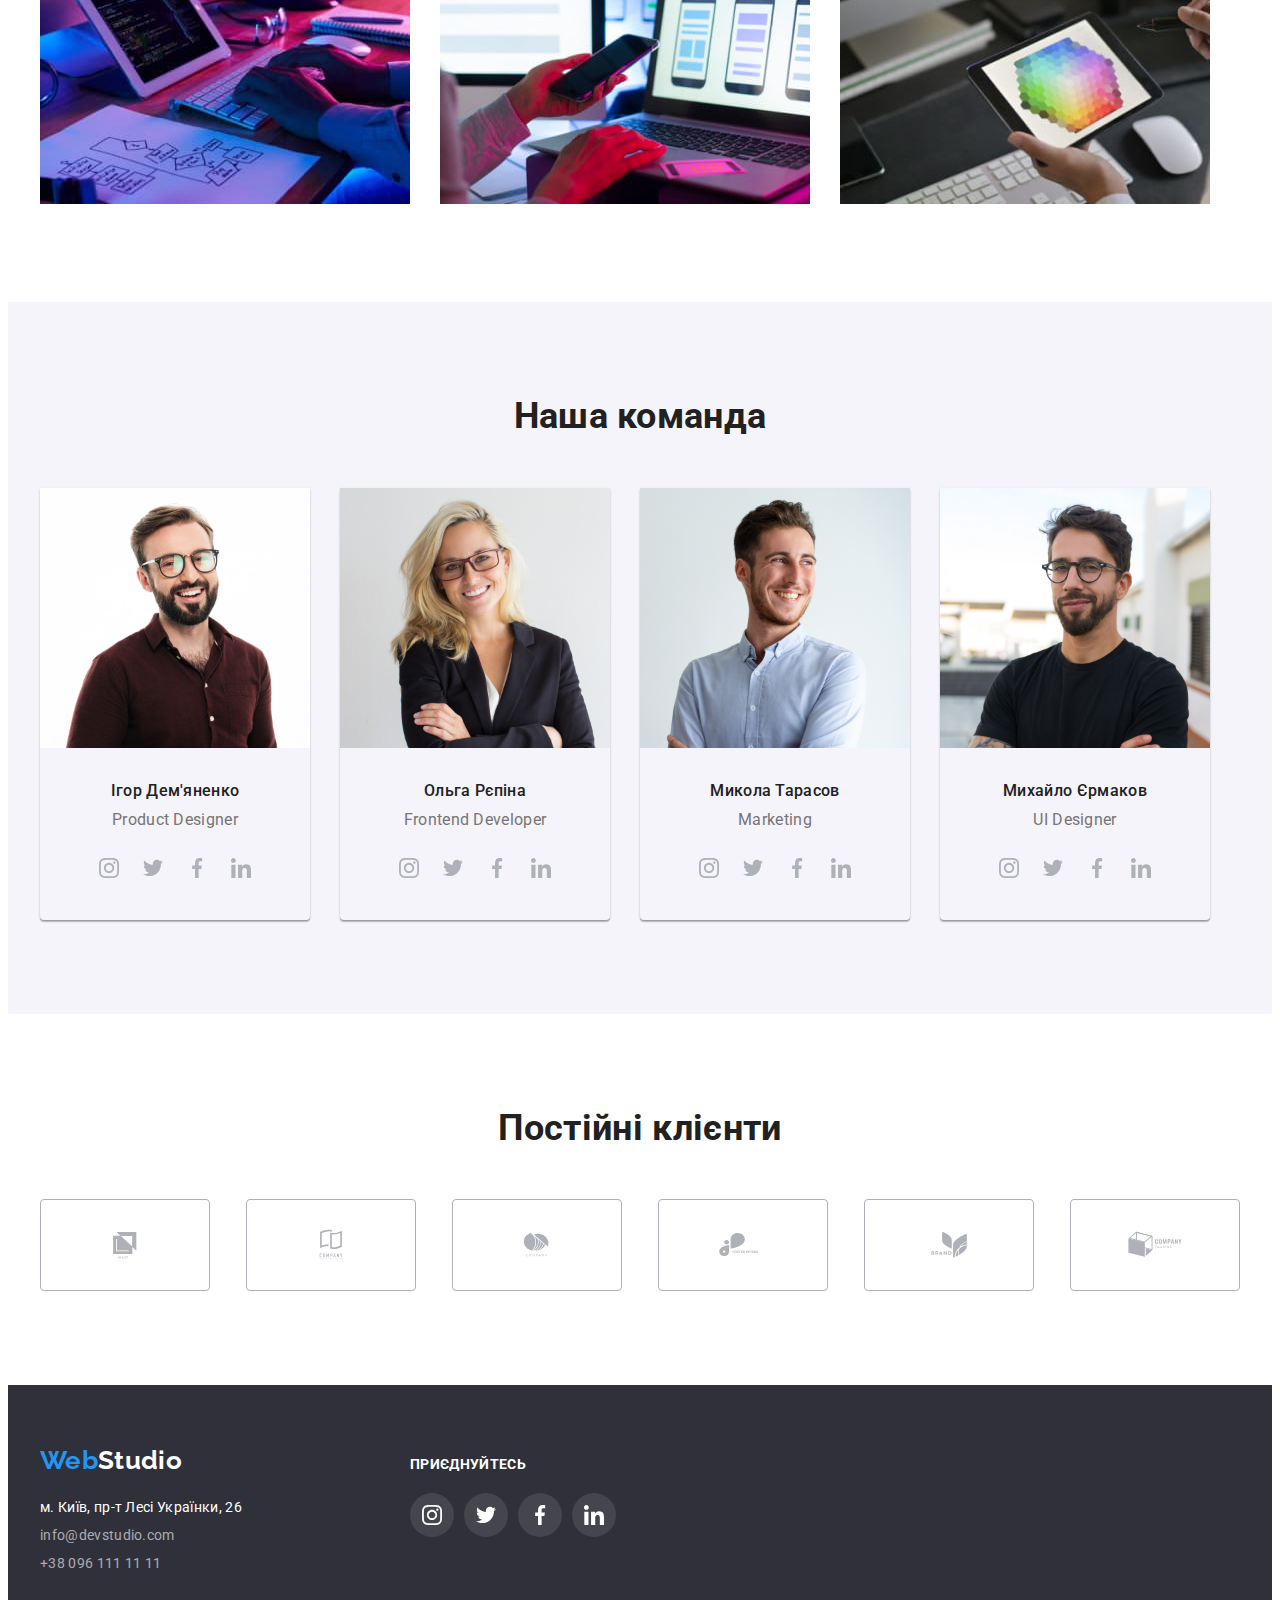
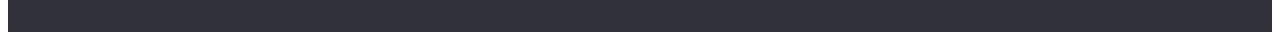
==== commit 949bde4f: "Готово" ====
--- a/index.html
+++ b/index.html
@@ -172,7 +172,7 @@
               <div class="card-info">
                 <h3 class="name-title">Ольга Рєпіна</h3>
                 <p class="text">Frontend Developer</p>
-                <div class="social-icons">
+                
                   <ul class="social-icons">
                     <li>
                       <a class="link-svg" href="#">
@@ -203,7 +203,7 @@
                       </a>
                     </li>
                   </ul>
-                </div>
+                
               </div>
             </li>
             <li class="team-item">
@@ -211,7 +211,7 @@
               <div class="card-info">
                 <h3 class="name-title">Микола Тарасов</h3>
                 <p class="text">Marketing</p>
-                <div class="social-icons">
+                
                   <ul class="social-icons">
                     <li>
                       <a class="link-svg" href="#">
@@ -242,7 +242,7 @@
                       </a>
                     </li>
                   </ul>
-                </div>
+                
               </div>
             </li>
             <li class="team-item">
@@ -250,38 +250,38 @@
               <div class="card-info">
                 <h3 class="name-title">Михайло Єрмаков</h3>
                 <p class="text">UI Designer</p>
-                <div class="social-icons">
+                
                   <ul class="social-icons">
                     <li>
-                      <a class="link-svg" href="#">
+                      <a class="link-svg" href="#" aria-label="instagram">
                         <svg class="icon-team" width="20" height="20">
                           <use href="./images/icons.svg#icon-instagram"></use>
                         </svg>
                       </a>
                     </li>
                     <li>
-                      <a class="link-svg" href="#">
+                      <a class="link-svg" href="#" aria-label="twitter">
                         <svg class="icon-team" width="20" height="20">
                           <use href="./images/icons.svg#icon-twitter"></use>
                         </svg>
                       </a>
                     </li>
                     <li>
-                      <a class="link-svg" href="#">
+                      <a class="link-svg" href="#" aria-label="facebook">
                         <svg class="icon-team" width="20" height="20">
                           <use href="./images/icons.svg#icon-facebook"></use>
                         </svg>
                       </a>
                     </li>
                     <li>
-                      <a class="link-svg" href="#">
+                      <a class="link-svg" href="#" aria-label="linkedin">
                         <svg class="icon-team" width="20" height="20">
                           <use href="./images/icons.svg#icon-linkedin"></use>
                         </svg>
                       </a>
                     </li>
                   </ul>
-                </div>
+                
               </div>
             </li>
           </ul>
@@ -341,7 +341,7 @@
     <!-- Адреси -->
     <footer class="footer">
       <div class="container">
-        <div class="footer-block">
+        <div class="footer-main">
         <a class="logo" href="./index.html"> Web<span class="logo-white">Studio</span> </a>
         <address>
           <ul class="address-list">
@@ -363,28 +363,28 @@
           <h2 class="footer-title">приєднуйтесь</h2>
           <ul class="list-end">
             <li class="footer-icon">
-              <a class="svg-end" href="#">
+              <a class="svg-end" href="#" aria-label="instagram">
                 <svg class="icon-logo" width="20" height="20">
                   <use href="./images/icons.svg#icon-instagram"></use>
                 </svg>
               </a>
             </li>
             <li class="footer-icon">
-              <a class="svg-end" href="#">
+              <a class="svg-end" href="#" aria-label="twitter">
                 <svg class="icon-logo" width="20" height="20">
                   <use href="./images/icons.svg#icon-twitter"></use>
                 </svg>
               </a>
             </li>
             <li class="footer-icon">
-              <a class="svg-end" href="#">
+              <a class="svg-end" href="#" aria-label="facebook">
                 <svg class="icon-logo" width="20" height="20">
                   <use href="./images/icons.svg#icon-facebook"></use>
                 </svg>
               </a>
             </li>
             <li class="footer-icon">
-              <a class="svg-end" href="#">
+              <a class="svg-end" href="#" aria-label="linkedin">
                 <svg class="icon-logo" width="20" height="20">
                   <use href="./images/icons.svg#icon-linkedin"></use>
                 </svg>
--- a/css/styles.css
+++ b/css/styles.css
@@ -374,6 +374,7 @@
 }
 .social-icons {
   display: flex;
+  margin-top: 16px;
 }
 
 /* Portfolio */
@@ -458,7 +459,8 @@
   display: flex;
   justify-content: space-between;
 }
-.clients-item {
+
+.svg-clients {
   width: 170px;
   height: 92px;
   display: flex;
@@ -468,12 +470,15 @@
   border: 1px solid #afb1b8;
   border-radius: 4px;
 }
+
 .svg-clients:hover,
 .svg-clients:focus {
-  color: #2196F3; 
+  color: #2196F3;
+border: 1px solid #2196F3;
 }
 .svg-clients {
   color: #AFB1B8;
+
 }
 .svg-end:hover,
 .svg-end:focus {
@@ -502,17 +507,28 @@
 }
 .footer-title {
   color: #ffffff;
-
+  text-transform: uppercase;
   font-weight: 700;
   font-size: 14px;
   line-height: 1.14;
+
 }
 
 
 .list-end {
   display: flex;
-}
-
+  margin-top: 20px; 
+}
+
+.footer-icon {
+  margin-right: 10px;
+}
+.footer-block {
+  margin-left: 70px;
+  width: 210px;
+  margin-left: 70px;
+  margin-top: 12px;
+}
 .footer .logo {
   margin-bottom: 20px;
   display: block;
@@ -522,6 +538,10 @@
 .footer {
   background-color: #2f303a;
 }
+.footer-main {
+  min-width: 280px;
+  margin-right: 20px;
+}
 .address-list .address-link {
   color: var(--primary-white-color);
   font-size: 14px;
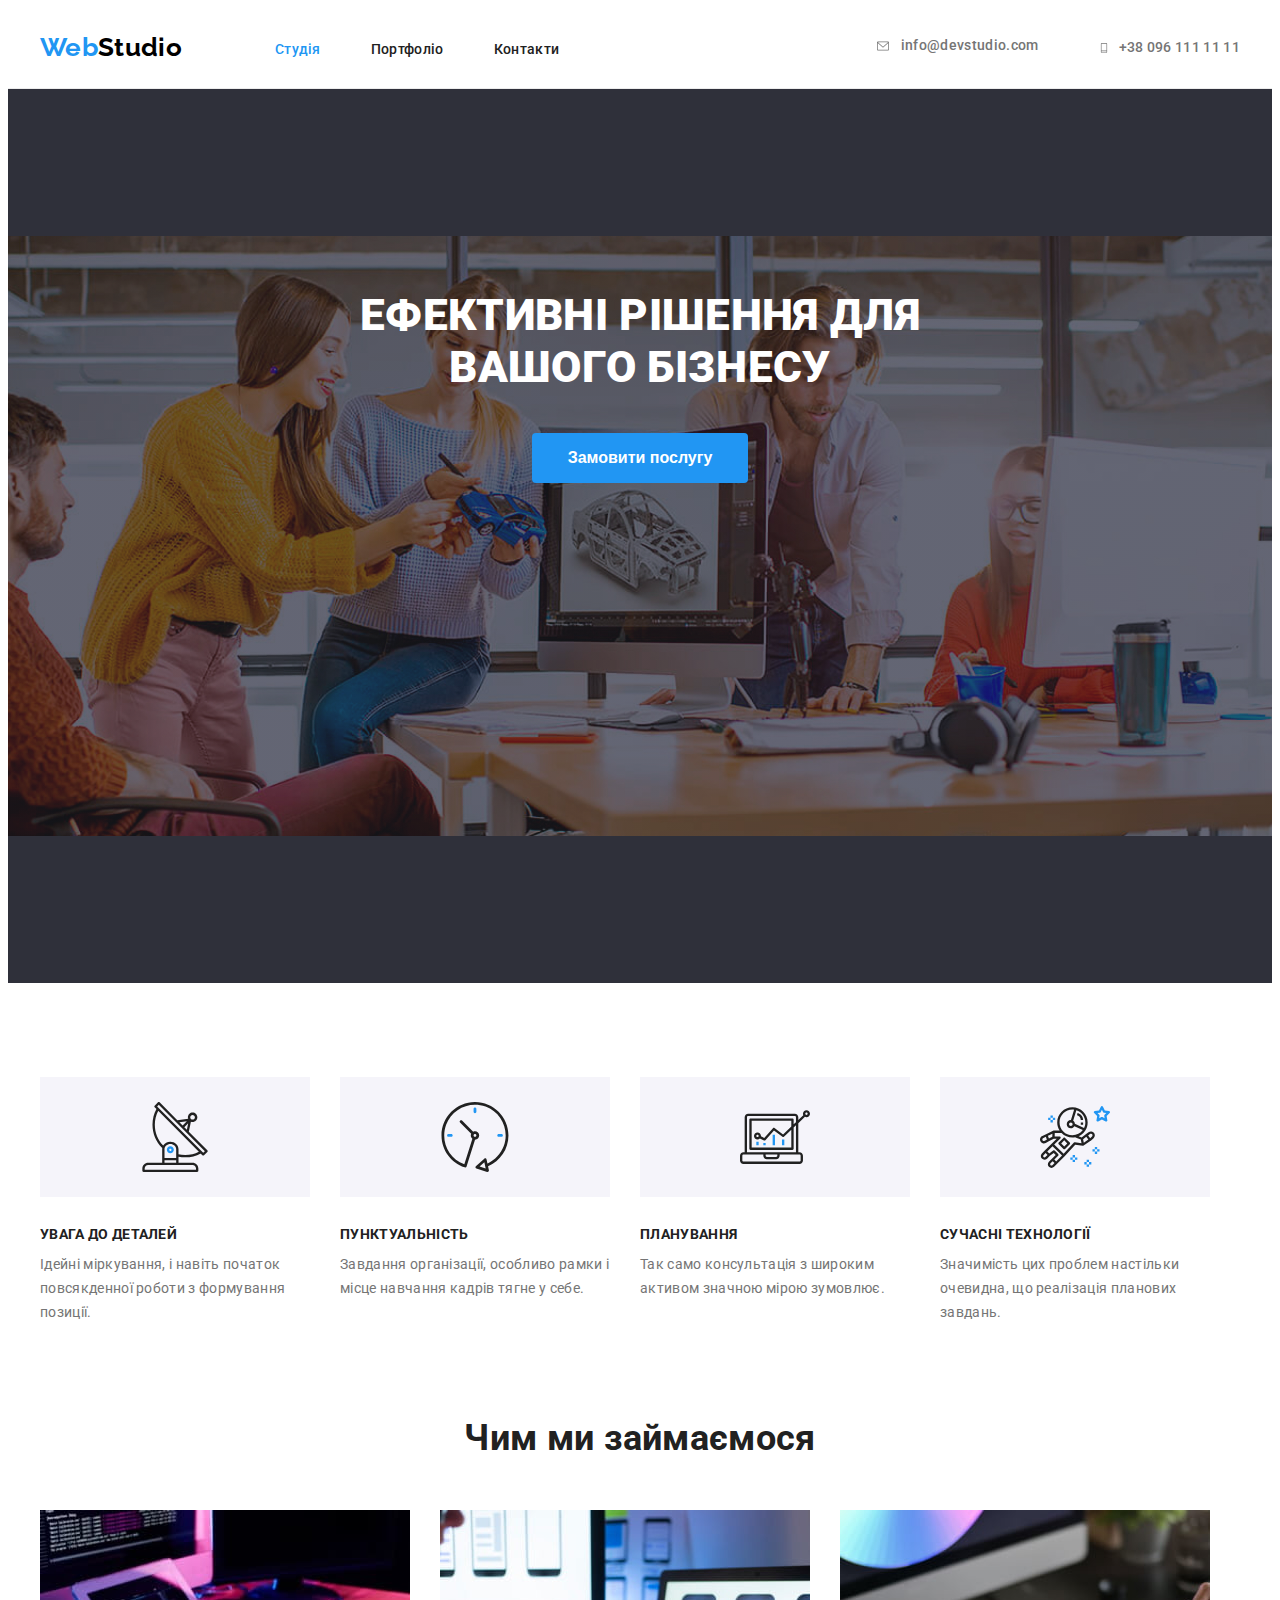
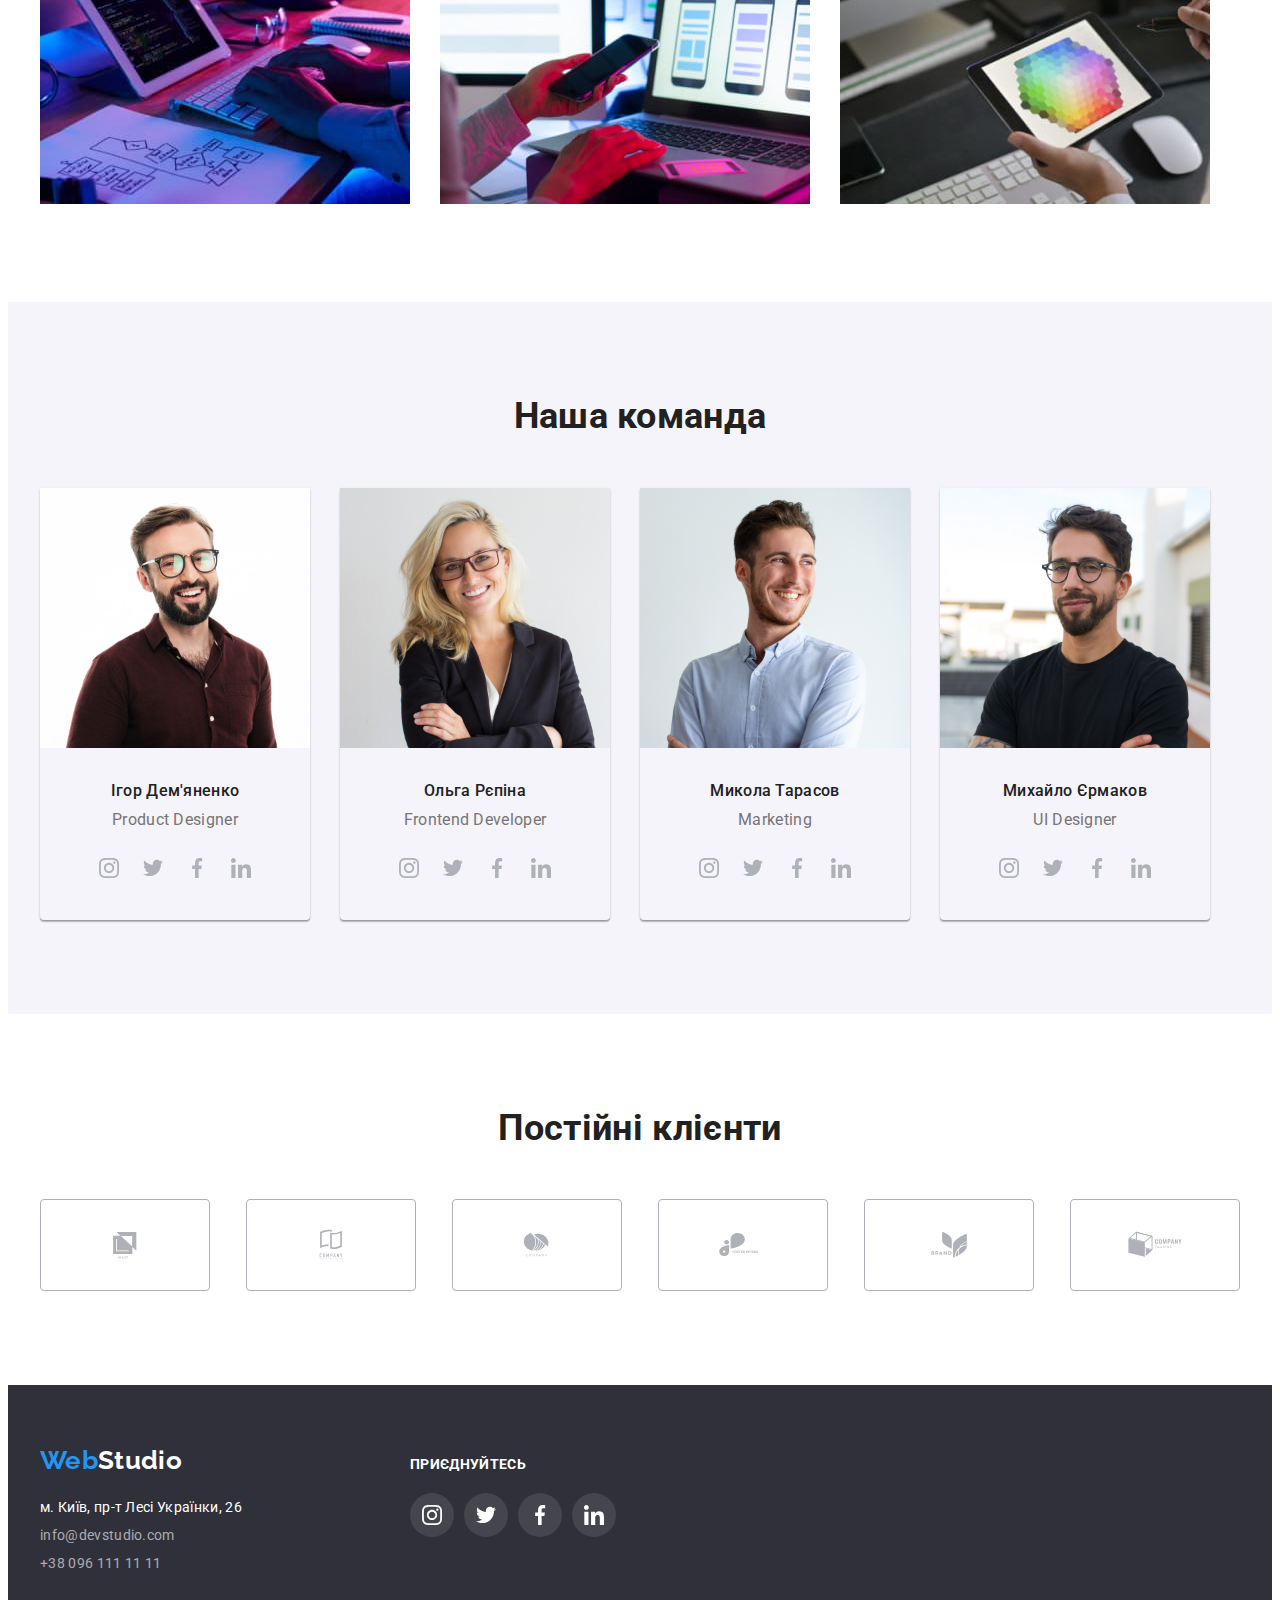
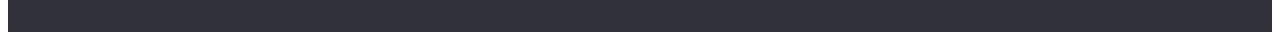
==== commit e857f1ad: "Последнее обновление" ====
--- a/index.html
+++ b/index.html
@@ -32,20 +32,24 @@
           </ul>
         </nav>
 
-        <div class="header-right">
-          <a href="mailto:info@devstudio.com" class="contact-link">
-            <svg class="icon-header" width="16" height="12">
-              <use href="./images/icons.svg#icon-email"></use>
-            </svg>
-            info@devstudio.com</a
-          >
-          <a href="tel:+380961111111" class="contact-link">
-            <svg class="icon-header" width="10" height="16">
-              <use href="./images/icons.svg#icon-phone"></use>
-            </svg>
-            +38 096 111 11 11</a
-          >
-        </div>
+        <ul class="header-right">
+          <li>
+            <a href="mailto:info@devstudio.com" class="contact-link">
+              <svg class="icon-header" width="16" height="12">
+                <use href="./images/icons.svg#icon-email"></use>
+              </svg>
+              info@devstudio.com</a
+            >
+          </li>
+          <li>
+            <a href="tel:+380961111111" class="contact-link">
+              <svg class="icon-header" width="10" height="16">
+                <use href="./images/icons.svg#icon-phone"></use>
+              </svg>
+              +38 096 111 11 11</a
+            >
+          </li>
+        </ul>
       </div>
     </header>
     <main>
@@ -172,38 +176,37 @@
               <div class="card-info">
                 <h3 class="name-title">Ольга Рєпіна</h3>
                 <p class="text">Frontend Developer</p>
-                
-                  <ul class="social-icons">
-                    <li>
-                      <a class="link-svg" href="#">
-                        <svg class="icon-team" width="20" height="20">
-                          <use href="./images/icons.svg#icon-instagram"></use>
-                        </svg>
-                      </a>
-                    </li>
-                    <li>
-                      <a class="link-svg" href="#">
-                        <svg class="icon-team" width="20" height="20">
-                          <use href="./images/icons.svg#icon-twitter"></use>
-                        </svg>
-                      </a>
-                    </li>
-                    <li>
-                      <a class="link-svg" href="#">
-                        <svg class="icon-team" width="20" height="20">
-                          <use href="./images/icons.svg#icon-facebook"></use>
-                        </svg>
-                      </a>
-                    </li>
-                    <li>
-                      <a class="link-svg" href="#">
-                        <svg class="icon-team" width="20" height="20">
-                          <use href="./images/icons.svg#icon-linkedin"></use>
-                        </svg>
-                      </a>
-                    </li>
-                  </ul>
-                
+
+                <ul class="social-icons">
+                  <li>
+                    <a class="link-svg" href="#">
+                      <svg class="icon-team" width="20" height="20">
+                        <use href="./images/icons.svg#icon-instagram"></use>
+                      </svg>
+                    </a>
+                  </li>
+                  <li>
+                    <a class="link-svg" href="#">
+                      <svg class="icon-team" width="20" height="20">
+                        <use href="./images/icons.svg#icon-twitter"></use>
+                      </svg>
+                    </a>
+                  </li>
+                  <li>
+                    <a class="link-svg" href="#">
+                      <svg class="icon-team" width="20" height="20">
+                        <use href="./images/icons.svg#icon-facebook"></use>
+                      </svg>
+                    </a>
+                  </li>
+                  <li>
+                    <a class="link-svg" href="#">
+                      <svg class="icon-team" width="20" height="20">
+                        <use href="./images/icons.svg#icon-linkedin"></use>
+                      </svg>
+                    </a>
+                  </li>
+                </ul>
               </div>
             </li>
             <li class="team-item">
@@ -211,38 +214,37 @@
               <div class="card-info">
                 <h3 class="name-title">Микола Тарасов</h3>
                 <p class="text">Marketing</p>
-                
-                  <ul class="social-icons">
-                    <li>
-                      <a class="link-svg" href="#">
-                        <svg class="icon-team" width="20" height="20">
-                          <use href="./images/icons.svg#icon-instagram"></use>
-                        </svg>
-                      </a>
-                    </li>
-                    <li>
-                      <a class="link-svg" href="#">
-                        <svg class="icon-team" width="20" height="20">
-                          <use href="./images/icons.svg#icon-twitter"></use>
-                        </svg>
-                      </a>
-                    </li>
-                    <li>
-                      <a class="link-svg" href="#">
-                        <svg class="icon-team" width="20" height="20">
-                          <use href="./images/icons.svg#icon-facebook"></use>
-                        </svg>
-                      </a>
-                    </li>
-                    <li>
-                      <a class="link-svg" href="#">
-                        <svg class="icon-team" width="20" height="20">
-                          <use href="./images/icons.svg#icon-linkedin"></use>
-                        </svg>
-                      </a>
-                    </li>
-                  </ul>
-                
+
+                <ul class="social-icons">
+                  <li>
+                    <a class="link-svg" href="#">
+                      <svg class="icon-team" width="20" height="20">
+                        <use href="./images/icons.svg#icon-instagram"></use>
+                      </svg>
+                    </a>
+                  </li>
+                  <li>
+                    <a class="link-svg" href="#">
+                      <svg class="icon-team" width="20" height="20">
+                        <use href="./images/icons.svg#icon-twitter"></use>
+                      </svg>
+                    </a>
+                  </li>
+                  <li>
+                    <a class="link-svg" href="#">
+                      <svg class="icon-team" width="20" height="20">
+                        <use href="./images/icons.svg#icon-facebook"></use>
+                      </svg>
+                    </a>
+                  </li>
+                  <li>
+                    <a class="link-svg" href="#">
+                      <svg class="icon-team" width="20" height="20">
+                        <use href="./images/icons.svg#icon-linkedin"></use>
+                      </svg>
+                    </a>
+                  </li>
+                </ul>
               </div>
             </li>
             <li class="team-item">
@@ -250,38 +252,37 @@
               <div class="card-info">
                 <h3 class="name-title">Михайло Єрмаков</h3>
                 <p class="text">UI Designer</p>
-                
-                  <ul class="social-icons">
-                    <li>
-                      <a class="link-svg" href="#" aria-label="instagram">
-                        <svg class="icon-team" width="20" height="20">
-                          <use href="./images/icons.svg#icon-instagram"></use>
-                        </svg>
-                      </a>
-                    </li>
-                    <li>
-                      <a class="link-svg" href="#" aria-label="twitter">
-                        <svg class="icon-team" width="20" height="20">
-                          <use href="./images/icons.svg#icon-twitter"></use>
-                        </svg>
-                      </a>
-                    </li>
-                    <li>
-                      <a class="link-svg" href="#" aria-label="facebook">
-                        <svg class="icon-team" width="20" height="20">
-                          <use href="./images/icons.svg#icon-facebook"></use>
-                        </svg>
-                      </a>
-                    </li>
-                    <li>
-                      <a class="link-svg" href="#" aria-label="linkedin">
-                        <svg class="icon-team" width="20" height="20">
-                          <use href="./images/icons.svg#icon-linkedin"></use>
-                        </svg>
-                      </a>
-                    </li>
-                  </ul>
-                
+
+                <ul class="social-icons">
+                  <li>
+                    <a class="link-svg" href="#" aria-label="instagram">
+                      <svg class="icon-team" width="20" height="20">
+                        <use href="./images/icons.svg#icon-instagram"></use>
+                      </svg>
+                    </a>
+                  </li>
+                  <li>
+                    <a class="link-svg" href="#" aria-label="twitter">
+                      <svg class="icon-team" width="20" height="20">
+                        <use href="./images/icons.svg#icon-twitter"></use>
+                      </svg>
+                    </a>
+                  </li>
+                  <li>
+                    <a class="link-svg" href="#" aria-label="facebook">
+                      <svg class="icon-team" width="20" height="20">
+                        <use href="./images/icons.svg#icon-facebook"></use>
+                      </svg>
+                    </a>
+                  </li>
+                  <li>
+                    <a class="link-svg" href="#" aria-label="linkedin">
+                      <svg class="icon-team" width="20" height="20">
+                        <use href="./images/icons.svg#icon-linkedin"></use>
+                      </svg>
+                    </a>
+                  </li>
+                </ul>
               </div>
             </li>
           </ul>
@@ -299,7 +300,7 @@
                 </svg>
               </a>
             </li>
-             <li class="clients-item">
+            <li class="clients-item">
               <a class="svg-clients" href="#">
                 <svg class="icon-logo" width="106" height="60">
                   <use href="./images/icons.svg#icon-Logo2"></use>
@@ -313,7 +314,7 @@
                 </svg>
               </a>
             </li>
-             <li class="clients-item">
+            <li class="clients-item">
               <a class="svg-clients" href="#">
                 <svg class="icon-logo" width="106" height="60">
                   <use href="./images/icons.svg#icon-Logo3"></use>
@@ -342,22 +343,22 @@
     <footer class="footer">
       <div class="container">
         <div class="footer-main">
-        <a class="logo" href="./index.html"> Web<span class="logo-white">Studio</span> </a>
-        <address>
-          <ul class="address-list">
-            <li class="address-item">
-              <a href="https://goo.gl/maps/wEpCzDUVnpKATDQ2A" class="contact-link">
-                <span class="address-link">м. Київ, пр-т Лесі Українки, 26</span>
-              </a>
-            </li>
-            <li class="address-item">
-              <a href="mailto:info@devstudio.com" class="contact-link">info@devstudio.com</a>
-            </li>
-            <li class="address-item">
-              <a href="tel:+380961111111" class="contact-link">+38 096 111 11 11</a>
-            </li>
-          </ul>
-        </address>
+          <a class="logo" href="./index.html"> Web<span class="logo-white">Studio</span> </a>
+          <address>
+            <ul class="address-list">
+              <li class="address-item">
+                <a href="https://goo.gl/maps/wEpCzDUVnpKATDQ2A" class="contact-link">
+                  <span class="address-link">м. Київ, пр-т Лесі Українки, 26</span>
+                </a>
+              </li>
+              <li class="address-item">
+                <a href="mailto:info@devstudio.com" class="contact-link">info@devstudio.com</a>
+              </li>
+              <li class="address-item">
+                <a href="tel:+380961111111" class="contact-link">+38 096 111 11 11</a>
+              </li>
+            </ul>
+          </address>
         </div>
         <div class="footer-block">
           <h2 class="footer-title">приєднуйтесь</h2>
@@ -391,7 +392,7 @@
               </a>
             </li>
           </ul>
-
+        </div>
       </div>
     </footer>
   </body>
--- a/css/styles.css
+++ b/css/styles.css
@@ -65,7 +65,6 @@
 
 .header-container {
   display: flex;
-  justify-content: space-between;
   align-items: center;
   height: 80px;
 }
@@ -142,9 +141,12 @@
   display: flex;
   align-items: center;
 }
-
+.header-right li:last-child .contact-link {
+  margin-right: 0;
+}
 .header-right {
   display: flex;
+  margin-left: auto;
 }
 .header-right .icon-header {
   margin: 10px;
@@ -203,6 +205,8 @@
 .filter-button:focus {
   color: var(--primary-white-color);
   background-color: var(--accent-color);
+  box-shadow: 0px 3px 1px rgba(0, 0, 0, 0.1), 0px 1px 2px rgba(0, 0, 0, 0.08),
+    0px 2px 2px rgba(0, 0, 0, 0.12);
 }
 .filter-button.active {
   color: var(--primary-white-color);
@@ -217,7 +221,9 @@
 
 .service {
   height: 600px;
+  max-width: 1600px;
   padding-top: 200px;
+  margin: 0 auto;
   background-color: #2f303a;
   background-image: linear-gradient(rgba(47, 48, 58, 0.4), rgba(47, 48, 58, 0.4)),
     url(../images/new-photo.jpg);
@@ -473,23 +479,22 @@
 
 .svg-clients:hover,
 .svg-clients:focus {
-  color: #2196F3;
-border: 1px solid #2196F3;
+  color: #2196f3;
+  border: 1px solid #2196f3;
 }
 .svg-clients {
-  color: #AFB1B8;
-
+  color: #afb1b8;
 }
 .svg-end:hover,
 .svg-end:focus {
-  color: #FFFFFF;
-  background-color: #2196F3;
+  color: #ffffff;
+  background-color: #2196f3;
 }
 .svg-end {
   width: 44px;
   height: 44px;
   border-radius: 50%;
-  color: #FFFFFF;
+  color: #ffffff;
   background: rgba(255, 255, 255, 0.1);
   display: flex;
   justify-content: center;
@@ -511,13 +516,11 @@
   font-weight: 700;
   font-size: 14px;
   line-height: 1.14;
-
-}
-
+}
 
 .list-end {
   display: flex;
-  margin-top: 20px; 
+  margin-top: 20px;
 }
 
 .footer-icon {
